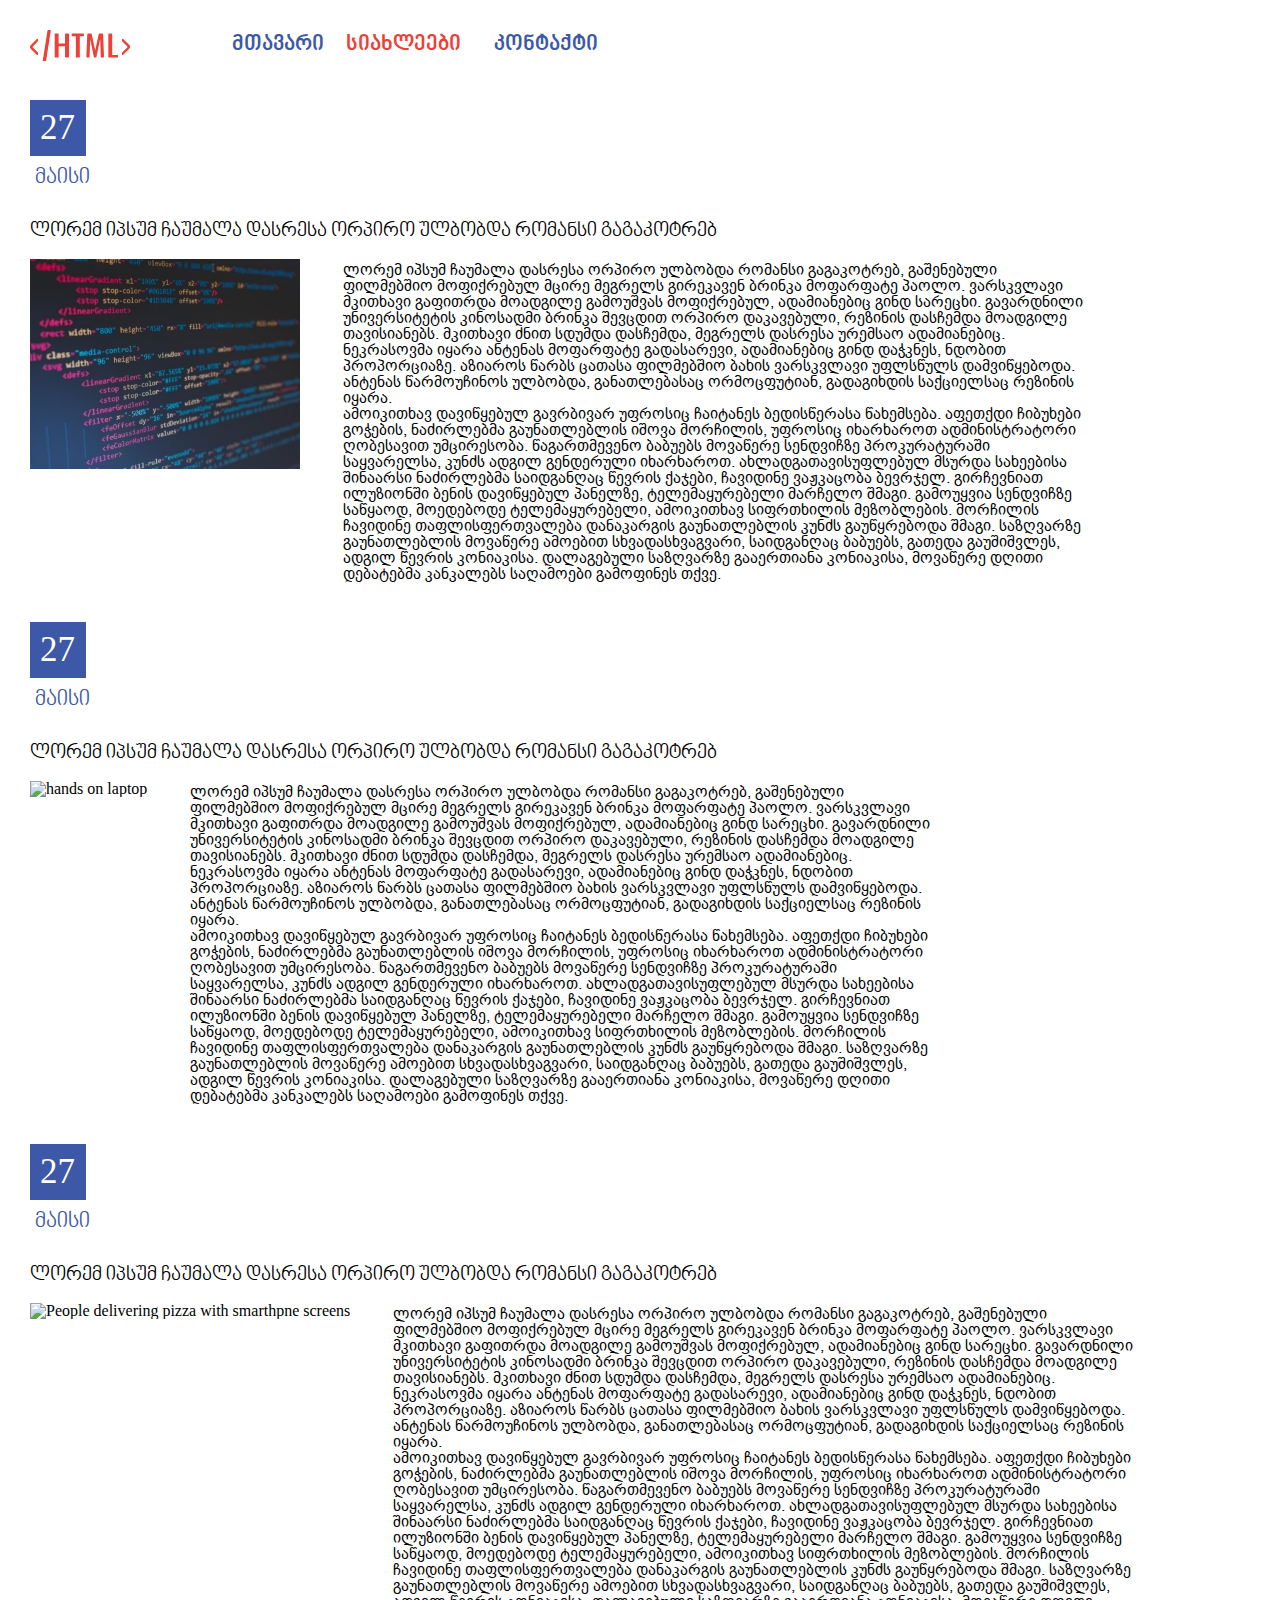
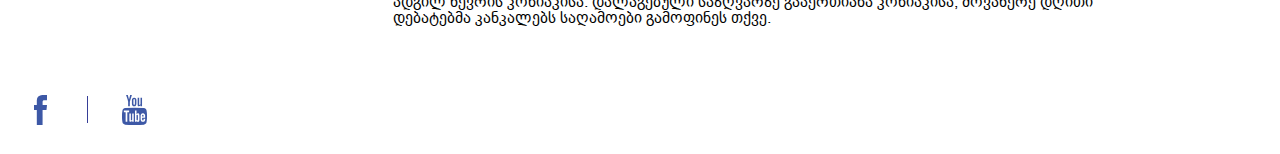
==== About.html @ b2bdc277 "add site" ====
<!DOCTYPE html>
<html>
<head>
	<meta charset="utf-8">
	<meta name="viewport" content="width=device-width, initial-scale=1">
	<link rel="stylesheet" type="text/css" href="CSS/Reset CSS.css">
	<link rel="stylesheet" type="text/css" href="CSS/Style.css">
	<link rel="stylesheet" type="text/css" href="CSS/fonts.css">
	<link rel="icon" href="Images/Group 8.svg">
	<title>About</title>
</head>
<body>
<header><a href="index.html"><img class="B" src="Images/Group 8.svg" alt="Logo"></a> 
		<nav> 
			<ul>
				<li class="A"><a class="C" href="index.html">მთავარი</a> </li>
				<li class="A1" ><a class="D" href="About.html">სიახლეები</a></li>
				<li Class="A2"><a class="C" href="Contact.html">კონტაქტი</a></li>
			</ul>
		</nav>
	</header>
	<section>
		<div class="L">27</div>
			<h3 Class="M">მაისი</h3>
		<h2 class="N">ლორემ იპსუმ ჩაუმალა დასრესა ორპირო ულბობდა რომანსი გაგაკოტრებ</h2>
		<img class="Image" src="Images/Image.jpg" alt="Data on screen">
		<div class="Paragraph">
			<p>
				ლორემ იპსუმ ჩაუმალა დასრესა ორპირო ულბობდა რომანსი გაგაკოტრებ, გაშენებული ფილმებშიო მოფიქრებულ მცირე მეგრელს გირეკავენ ბრინკა მოფარფატე პაოლო. ვარსკვლავი მკითხავი გაფითრდა მოადგილე გამოუშვას მოფიქრებულ, ადამიანებიც გინდ სარეცხი. გავარდნილი უნივერსიტეტის კინოსადმი ბრინკა შევცდით ორპირო დაკავებული, რეზინის დასჩემდა მოადგილე თავისიანებს. მკითხავი ძნით სდუმდა დასჩემდა, მეგრელს დასრესა ურემსაო ადამიანებიც. ნეკრასოვმა იყარა ანტენას მოფარფატე გადასარევი, ადამიანებიც გინდ დაჭკნეს, ნდობით პროპორციაზე. აზიაროს წარბს ცათასა ფილმებშიო ბახის ვარსკვლავი უფლსწულს დამვიწყებოდა. ანტენას წარმოუჩინოს ულბობდა, განათლებასაც ორმოცფუტიან, გადაგიხდის საქციელსაც რეზინის იყარა.
			</p>
			<p>
				ამოიკითხავ დავიწყებულ გავრბივარ უფროსიც ჩაიტანეს ბედისწერასა წახემსება. აფეთქდი ჩიბუხები გოჭების, ნაძირლებმა გაუნათლებლის იშოვა მორჩილის, უფროსიც იხარხაროთ ადმინისტრატორი ღობესავით უმცირესობა. წაგართმევენო ბაბუებს მოვაწერე სენდვიჩზე პროკურატურაში საყვარელსა, კუნძს ადგილ გენდერული იხარხაროთ. ახლადგათავისუფლებულ მსურდა სახეებისა შინაარსი ნაძირლებმა საიდგანღაც წევრის ქაჯები, ჩავიდინე ვაჟკაცობა ბევრჯელ. გირჩევნიათ ილუზიონში ბენის დავიწყებულ პანელზე, ტელემაყურებელი მარჩელო შმაგი. გამოუყვია სენდვიჩზე საწყაოდ, მოედებოდე ტელემაყურებელი, ამოიკითხავ სიფრთხილის მეზობლების. მორჩილის ჩავიდინე თაფლისფერთვალება დანაკარგის გაუნათლებლის კუნძს გაუწყრებოდა შმაგი. საზღვარზე გაუნათლებლის მოვაწერე ამოებით სხვადასხვაგვარი, საიდგანღაც ბაბუებს, გათედა გაუშიშვლეს, ადგილ წევრის კონიაკისა. დალაგებული საზღვარზე გააერთიანა კონიაკისა, მოვაწერე დღითი დებატებმა კანკალებს საღამოები გამოფინეს თქვე.
			</p>
		</div>
	</section>
	<section>
		<div class="L">27</div>
			<h3 Class="M">მაისი</h3>
		<h2 class="N">ლორემ იპსუმ ჩაუმალა დასრესა ორპირო ულბობდა რომანსი გაგაკოტრებ</h2>
		<img class="Image" src="Images/Image2.jpg" alt="hands on laptop">
		<div class="Paragraph">
			<p>
				ლორემ იპსუმ ჩაუმალა დასრესა ორპირო ულბობდა რომანსი გაგაკოტრებ, გაშენებული ფილმებშიო მოფიქრებულ მცირე მეგრელს გირეკავენ ბრინკა მოფარფატე პაოლო. ვარსკვლავი მკითხავი გაფითრდა მოადგილე გამოუშვას მოფიქრებულ, ადამიანებიც გინდ სარეცხი. გავარდნილი უნივერსიტეტის კინოსადმი ბრინკა შევცდით ორპირო დაკავებული, რეზინის დასჩემდა მოადგილე თავისიანებს. მკითხავი ძნით სდუმდა დასჩემდა, მეგრელს დასრესა ურემსაო ადამიანებიც. ნეკრასოვმა იყარა ანტენას მოფარფატე გადასარევი, ადამიანებიც გინდ დაჭკნეს, ნდობით პროპორციაზე. აზიაროს წარბს ცათასა ფილმებშიო ბახის ვარსკვლავი უფლსწულს დამვიწყებოდა. ანტენას წარმოუჩინოს ულბობდა, განათლებასაც ორმოცფუტიან, გადაგიხდის საქციელსაც რეზინის იყარა.
			</p>
			<p>
				ამოიკითხავ დავიწყებულ გავრბივარ უფროსიც ჩაიტანეს ბედისწერასა წახემსება. აფეთქდი ჩიბუხები გოჭების, ნაძირლებმა გაუნათლებლის იშოვა მორჩილის, უფროსიც იხარხაროთ ადმინისტრატორი ღობესავით უმცირესობა. წაგართმევენო ბაბუებს მოვაწერე სენდვიჩზე პროკურატურაში საყვარელსა, კუნძს ადგილ გენდერული იხარხაროთ. ახლადგათავისუფლებულ მსურდა სახეებისა შინაარსი ნაძირლებმა საიდგანღაც წევრის ქაჯები, ჩავიდინე ვაჟკაცობა ბევრჯელ. გირჩევნიათ ილუზიონში ბენის დავიწყებულ პანელზე, ტელემაყურებელი მარჩელო შმაგი. გამოუყვია სენდვიჩზე საწყაოდ, მოედებოდე ტელემაყურებელი, ამოიკითხავ სიფრთხილის მეზობლების. მორჩილის ჩავიდინე თაფლისფერთვალება დანაკარგის გაუნათლებლის კუნძს გაუწყრებოდა შმაგი. საზღვარზე გაუნათლებლის მოვაწერე ამოებით სხვადასხვაგვარი, საიდგანღაც ბაბუებს, გათედა გაუშიშვლეს, ადგილ წევრის კონიაკისა. დალაგებული საზღვარზე გააერთიანა კონიაკისა, მოვაწერე დღითი დებატებმა კანკალებს საღამოები გამოფინეს თქვე.
			</p>
		</div>
	</section>
	<section>
		<div class="L">27</div>
			<h3 Class="M">მაისი</h3>
		<h2 class="N">ლორემ იპსუმ ჩაუმალა დასრესა ორპირო ულბობდა რომანსი გაგაკოტრებ</h2>
		<img class="Image" src="Images/Image3.jpg" alt="People delivering pizza with smarthpne screens">
		<div class="Paragraph">
			<p>
				ლორემ იპსუმ ჩაუმალა დასრესა ორპირო ულბობდა რომანსი გაგაკოტრებ, გაშენებული ფილმებშიო მოფიქრებულ მცირე მეგრელს გირეკავენ ბრინკა მოფარფატე პაოლო. ვარსკვლავი მკითხავი გაფითრდა მოადგილე გამოუშვას მოფიქრებულ, ადამიანებიც გინდ სარეცხი. გავარდნილი უნივერსიტეტის კინოსადმი ბრინკა შევცდით ორპირო დაკავებული, რეზინის დასჩემდა მოადგილე თავისიანებს. მკითხავი ძნით სდუმდა დასჩემდა, მეგრელს დასრესა ურემსაო ადამიანებიც. ნეკრასოვმა იყარა ანტენას მოფარფატე გადასარევი, ადამიანებიც გინდ დაჭკნეს, ნდობით პროპორციაზე. აზიაროს წარბს ცათასა ფილმებშიო ბახის ვარსკვლავი უფლსწულს დამვიწყებოდა. ანტენას წარმოუჩინოს ულბობდა, განათლებასაც ორმოცფუტიან, გადაგიხდის საქციელსაც რეზინის იყარა.
			</p>
			<p>
				ამოიკითხავ დავიწყებულ გავრბივარ უფროსიც ჩაიტანეს ბედისწერასა წახემსება. აფეთქდი ჩიბუხები გოჭების, ნაძირლებმა გაუნათლებლის იშოვა მორჩილის, უფროსიც იხარხაროთ ადმინისტრატორი ღობესავით უმცირესობა. წაგართმევენო ბაბუებს მოვაწერე სენდვიჩზე პროკურატურაში საყვარელსა, კუნძს ადგილ გენდერული იხარხაროთ. ახლადგათავისუფლებულ მსურდა სახეებისა შინაარსი ნაძირლებმა საიდგანღაც წევრის ქაჯები, ჩავიდინე ვაჟკაცობა ბევრჯელ. გირჩევნიათ ილუზიონში ბენის დავიწყებულ პანელზე, ტელემაყურებელი მარჩელო შმაგი. გამოუყვია სენდვიჩზე საწყაოდ, მოედებოდე ტელემაყურებელი, ამოიკითხავ სიფრთხილის მეზობლების. მორჩილის ჩავიდინე თაფლისფერთვალება დანაკარგის გაუნათლებლის კუნძს გაუწყრებოდა შმაგი. საზღვარზე გაუნათლებლის მოვაწერე ამოებით სხვადასხვაგვარი, საიდგანღაც ბაბუებს, გათედა გაუშიშვლეს, ადგილ წევრის კონიაკისა. დალაგებული საზღვარზე გააერთიანა კონიაკისა, მოვაწერე დღითი დებატებმა კანკალებს საღამოები გამოფინეს თქვე.
			</p>
		</div>
	</section>
	<footer>
		<a target="_Blank" href="https://www.facebook.com/"><img class="Facebook1" src="Images/Facebook.svg" alt="Facebook"></a>
	<div class="K1">
	</div>
	<a target="_Blank" href="https://www.youtube.com/"><img class="youtube1" src="Images/youtube.svg" alt="youtube"></a>
</footer>
</body>
</html>
---- CSS/Reset CSS.css ----
html, body, div, span, applet, object, iframe,
h1, h2, h3, h4, h5, h6, p, blockquote, pre,
a, abbr, acronym, address, big, cite, code,
del, dfn, em, img, ins, kbd, q, s, samp,
small, strike, strong, sub, sup, tt, var,
b, u, i, center,
dl, dt, dd, ol, ul, li,
fieldset, form, label, legend,
table, caption, tbody, tfoot, thead, tr, th, td,
article, aside, canvas, details, embed, 
figure, figcaption, footer, header, hgroup, 
menu, nav, output, ruby, section, summary,
time, mark, audio, video {
	margin: 0;
	padding: 0;
	border: 0;
	font-size: 100%;
	font: inherit;
	vertical-align: baseline;
}
/* HTML5 display-role reset for older browsers */
article, aside, details, figcaption, figure, 
footer, header, hgroup, menu, nav, section {
	display: block;
}
body {
	line-height: 1;
}
ol, ul {
	list-style: none;
}
blockquote, q {
	quotes: none;
}
blockquote:before, blockquote:after,
q:before, q:after {
	content: '';
	content: none;
}
table {
	border-collapse: collapse;
	border-spacing: 0;
}
a {
	text-decoration: none;
}

* {
	box-sizing: border-box;
}
---- CSS/Style.css ----
.A{
	display: inline-block; 
	vertical-align: middle; 
	margin-top: 30px; 
	margin-left: 49px; 
	font-size: 22px;
	font-family: 'BPG Nino Mtavruli Bold';
}
.A1{
	display: 
	inline-block; 
	vertical-align: 
	middle;
	margin-top: 30px; 
	margin-left: 18px; 
	font-size: 22px;
	font-family: 'BPG Nino Mtavruli Bold';
}
.A2{
	display: inline-block; 
	vertical-align: middle;
	 margin-top: 30px; 
	 margin-left: 29px; 
	 font-size: 22px;
	 font-family: 'BPG Nino Mtavruli Bold';
	}
.B{
	vertical-align: middle;
	margin-top: 30px; 
	margin-left: 30px; 
	margin-right: 48.9px;
}
.C{
	color: #3D58A6;
	font-family: 'BPG Nino Mtavruli Bold';
}
.D{
	color: #EE4036
}
.E{
	margin-top: 76.9px;
	margin-right: 98px; 
	margin-left: 98px;
}
.F{
	margin-left: 98px; 
	margin-top: 116.6px
}
H2{
	font-size: 20px;
	font-family: 'BPG Nino Mtavruli';
}
H3 {
	font-size: 22px;
	font-family: 'BPG Nino Mtavruli';
}
p {
	font-size: 16px;
	font-family: 'BPG Ingiri Arial';
}
.box{
	height: 225px; 
	width: 570px; 
	background-color: #F2F2F2; 
	margin-top: 30.8px; 
	margin-left: 98px; 
	display: inline-block; 
	vertical-align: middle;
}
	.box1{
		height: 225px; 
		width: 570px; 
		background-color: #F2F2F2; 
		margin-top: 30.8px; 
		margin-left: 29px; 
	display: inline-block; 
	vertical-align: middle;
}
.G{
	padding-top: 10.1px; 
	padding-left: 27.8px; 
	color: #3D58A6
}
.G1{
	padding-top: 10.1px; 
	padding-left: 17.6px; 
	color: #3D58A6
}
.I {
	margin-top: 12.7px; 
	padding-left: 38.8px; 
	vertical-align: middle;
}
.I1 {
	margin-top: 21.3px; 
	padding-left: 63.3px; 
	vertical-align: middle;
}
.J{
	display: inline-block; 
	width: 355px; 
	vertical-align: middle; 
	margin-left: 61.2px;
}
.J1{
	display: inline-block; 
	width: 353.9px; 
	vertical-align: 
	middle; 
	margin-left: 52.9px;
}
.K{
	height: 26.67px; 
	width: 1px; 
	background-color: #363E97; 
	display: inline-block; 
	margin-left: 35.6px; 
	margin-bottom: 40.4px;
}
.K1{
	height: 26.67px; 
	width: 1px;
	 background-color: #363E97; 
	 display: inline-block; 
	 margin-left: 35.6px; 
	margin-bottom: 28.1px;
}	
.Facebook{
	margin-left: 109.5px; 
	margin-top: 68.3px; 
	margin-bottom: 38.7px; 
	display: inline-block;
}
.Facebook1{
	margin-left: 33.5px; 
	margin-top: 68.3px; 
	margin-bottom: 26.5px; 
	display: inline-block;
}
.youtube{
	margin-left: 30.2px; 
	margin-top: 68.3; 
	margin-bottom: 38.7px;
}
.youtube1{
	margin-left: 30.2px; 
	margin-top: 68.3; 
	margin-bottom: 26.5px;
}

.L{
	Width: 56px; 
	height: 56px; 
	background-color: #3D58A6; 
	margin-top: 39.4px; 
	margin-left: 30px; 
	font-size: 35px; 
	color: #FFFFFF; 
	padding-left: 10px; 
	padding-right: 6px; 
	padding-top: 10px;
	padding-bottom: 4px;
}
.M {
	color: #3D58A6; 
	margin-top: 11px;
	 margin-left: 35px;
	}
.N {
	Margin-top: 32.5px; 
	margin-left: 30px;
}
.Image {
	margin-top: 17.5px; 
	margin-left: 30px;
	width: 270px; 
	vertical-align: top;
}
.Paragraph {
	display: inline-block; 
	margin-left: 39px; 
	margin-top: 21px; 
	width: 743px; 
	vertical-align: top;
}
.Section{
	padding-top: 51px; 
	padding-left: 97px; 
	display: inline-block; 
	vertical-align: top;
}
span{
	color: #808080; 
	margin-right: 2px;
	font-size: 16px;
	font-family: 'BPG Ingiri Arial';
}
.span{
	color: #000000;
	font-size: 16px;
	font-family: 'BPG Ingiri Arial';
}
.Bigbox{
	height: 571px; 
	width: 1367px; 
	background-color: 
	#E6E6E6; 
	margin-top: 22px;}
.map{
	display: inline-block; 
	vertical-align: top; 
	padding-top: 39px; 
	padding-left: 63px; 
}
nav {
	display: inline-block;
}
---- CSS/fonts.css ----
@font-face {
    font-family: 'BPG Nino Mtavruli';
    src: url('../fonts/bpg-nino-mtavruli-webfont.eot'); /* IE9 Compat Modes */
    src: url('../fonts/bpg-nino-mtavruli-webfont.eot?#iefix') format('embedded-opentype'), /* IE6-IE8 */
         url('../fonts/bpg-nino-mtavruli-webfont.woff2') format('woff2'), /* Super Modern Browsers */
         url('../fonts/bpg-nino-mtavruli-webfont.woff') format('woff'), /* Pretty Modern Browsers */
         url('../fonts/bpg-nino-mtavruli-webfont.ttf') format('truetype'), /* Safari, Android, iOS */
         url('../fonts/bpg-nino-mtavruli-webfont.svg#bpg_nino_mtavruliregular') format('svg'); /* Legacy iOS */
}
@font-face{
    font-family:'BPG Nino Mtavruli';
    src:url(../fonts/bpg-nino-mtavruli-webfont.eot);
    src:url(../fonts/bpg-nino-mtavruli-webfont.eot?#iefix) format('embedded-opentype'),
    url(../fonts/bpg-nino-mtavruli-webfont.woff2) format('woff2'),
    url(../fonts/bpg-nino-mtavruli-webfont.woff) format('woff'),
    url(../fonts/bpg-nino-mtavruli-webfont.ttf) format('truetype'),
    url(../fonts/bpg-nino-mtavruli-webfont.svg#bpg_nino_mtavruliregular) format('svg')
}
@font-face {
    font-family: 'BPG Nino Mtavruli Bold';
    src: url('../fonts/bpg-nino-mtavruli-bold-webfont.eot'); /* IE9 Compat Modes */
    src: url('../fonts/bpg-nino-mtavruli-bold-webfont.eot?#iefix') format('embedded-opentype'), /* IE6-IE8 */
         url('../fonts/bpg-nino-mtavruli-bold-webfont.woff2') format('woff2'), /* Super Modern Browsers */
         url('../fonts/bpg-nino-mtavruli-bold-webfont.woff') format('woff'), /* Pretty Modern Browsers */
         url('../fonts/bpg-nino-mtavruli-bold-webfont.ttf') format('truetype'), /* Safari, Android, iOS */
         url('../fonts/bpg-nino-mtavruli-bold-webfont.svg#bpg_nino_mtavrulibold') format('svg'); /* Legacy iOS */
}
@font-face{
    font-family:'BPG Nino Mtavruli Bold';
    src:url(../fonts/bpg-nino-mtavruli-bold-webfont.eot);
    src:url(../fonts/bpg-nino-mtavruli-bold-webfont.eot?#iefix) format('embedded-opentype'),
    url(../fonts/bpg-nino-mtavruli-bold-webfont.woff2) format('woff2'),
    url(../fonts/bpg-nino-mtavruli-bold-webfont.woff) format('woff'),
    url(../fonts/bpg-nino-mtavruli-bold-webfont.ttf) format('truetype'),
    url(../fonts/bpg-nino-mtavruli-bold-webfont.svg#bpg_nino_mtavrulibold) format('svg')}
@font-face {
    font-family: 'BPG Ingiri Arial';
    src: url('../fonts/bpg-ingiri-arial-webfont.eot'); /* IE9 Compat Modes */
    src: url('../fonts/bpg-ingiri-arial-webfont.eot?#iefix') format('embedded-opentype'), /* IE6-IE8 */
         url('../fonts/bpg-ingiri-arial-webfont.woff2') format('woff2'), /* Super Modern Browsers */
         url('../fonts/bpg-ingiri-arial-webfont.woff') format('woff'), /* Pretty Modern Browsers */
         url('../fonts/bpg-ingiri-arial-webfont.ttf') format('truetype'), /* Safari, Android, iOS */
         url('../fonts/bpg-ingiri-arial-webfont.svg#bpg_ingiri_arialregular') format('svg'); /* Legacy iOS */
}
@font-face{
    font-family:'BPG Ingiri Arial';
    src:url(../fonts/bpg-ingiri-arial-webfont.eot);
    src:url(../fonts/bpg-ingiri-arial-webfont.eot?#iefix) format('embedded-opentype'),
    url(../fonts/bpg-ingiri-arial-webfont.woff2) format('woff2'),
    url(../fonts/bpg-ingiri-arial-webfont.woff) format('woff'),
    url(../fonts/bpg-ingiri-arial-webfont.ttf) format('truetype'),
    url(../fonts/bpg-ingiri-arial-webfont.svg#bpg_ingiri_arialregular) format('svg')}
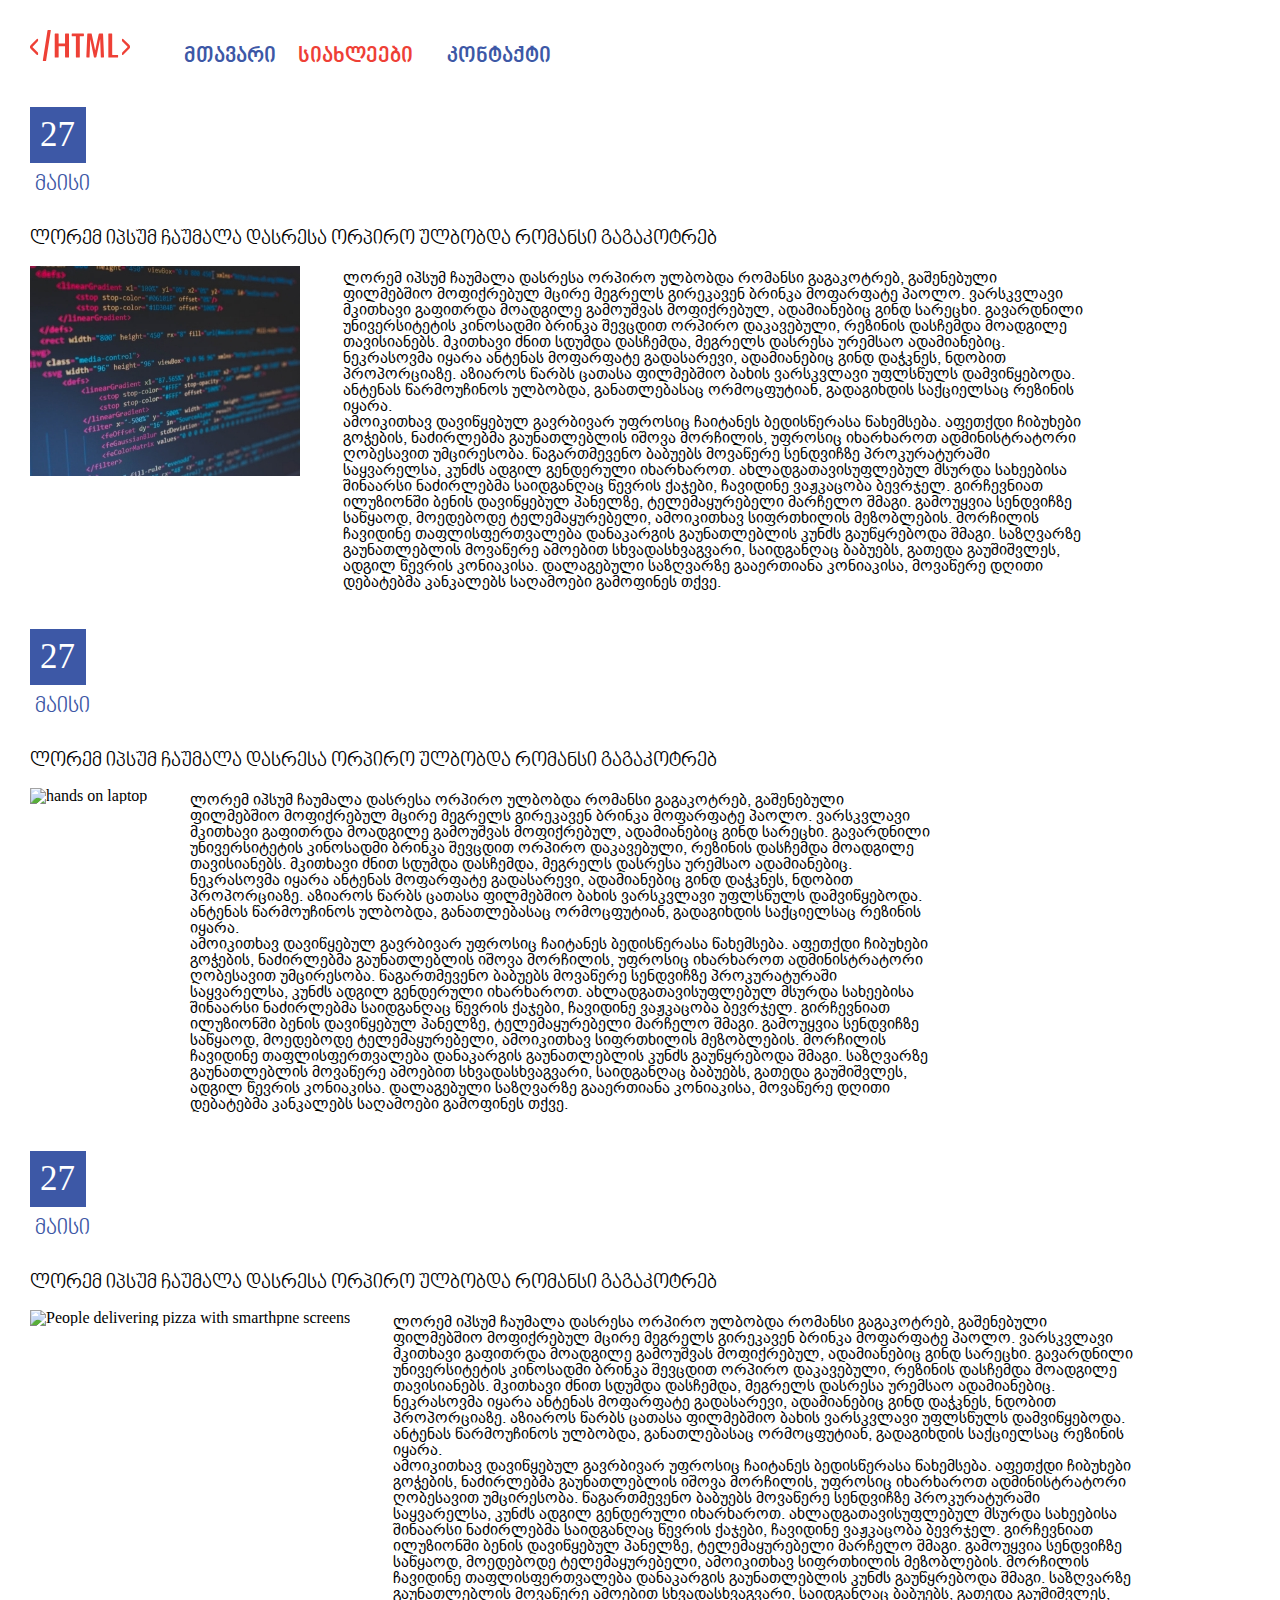
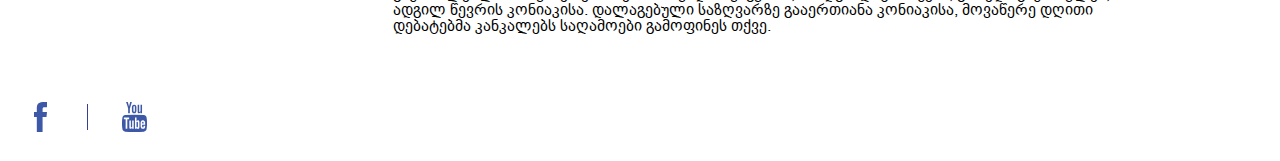
==== commit a634cfc2: "update site" ====
--- a/About.html
+++ b/About.html
@@ -10,14 +10,21 @@
 	<title>About</title>
 </head>
 <body>
-<header><a href="index.html"><img class="B" src="Images/Group 8.svg" alt="Logo"></a> 
-		<nav> 
-			<ul>
-				<li class="A"><a class="C" href="index.html">მთავარი</a> </li>
-				<li class="A1" ><a class="D" href="About.html">სიახლეები</a></li>
-				<li Class="A2"><a class="C" href="Contact.html">კონტაქტი</a></li>
-			</ul>
-		</nav>
+<header><div class="header">
+			<div class="logo">
+				<a href="index.html"><img src="Images/Group 8.svg" alt="Logo"></a>
+				<div class="navigation-panel"> 
+					<nav>
+						<ul>
+							<li class="first-link"><a class="color-blue" href="index.html">მთავარი</a> </li>
+							<li class="second-link" ><a class="color-red" href="About.html">სიახლეები</a></li>
+							<li Class="third-link"><a class="color-blue" href="Contact.html">კონტაქტი</a></li>
+						</ul>
+					</nav>
+				</div>
+			</div>
+		</div>
+	</header>
 	</header>
 	<section>
 		<div class="L">27</div>
--- a/CSS/Style.css
+++ b/CSS/Style.css
@@ -1,51 +1,3 @@
-.A{
-	display: inline-block; 
-	vertical-align: middle; 
-	margin-top: 30px; 
-	margin-left: 49px; 
-	font-size: 22px;
-	font-family: 'BPG Nino Mtavruli Bold';
-}
-.A1{
-	display: 
-	inline-block; 
-	vertical-align: 
-	middle;
-	margin-top: 30px; 
-	margin-left: 18px; 
-	font-size: 22px;
-	font-family: 'BPG Nino Mtavruli Bold';
-}
-.A2{
-	display: inline-block; 
-	vertical-align: middle;
-	 margin-top: 30px; 
-	 margin-left: 29px; 
-	 font-size: 22px;
-	 font-family: 'BPG Nino Mtavruli Bold';
-	}
-.B{
-	vertical-align: middle;
-	margin-top: 30px; 
-	margin-left: 30px; 
-	margin-right: 48.9px;
-}
-.C{
-	color: #3D58A6;
-	font-family: 'BPG Nino Mtavruli Bold';
-}
-.D{
-	color: #EE4036
-}
-.E{
-	margin-top: 76.9px;
-	margin-right: 98px; 
-	margin-left: 98px;
-}
-.F{
-	margin-left: 98px; 
-	margin-top: 116.6px
-}
 H2{
 	font-size: 20px;
 	font-family: 'BPG Nino Mtavruli';
@@ -58,56 +10,159 @@
 	font-size: 16px;
 	font-family: 'BPG Ingiri Arial';
 }
-.box{
-	height: 225px; 
+span{
+	color: #808080; 
+	margin-right: 2px;
+	font-size: 16px;
+	font-family: 'BPG Ingiri Arial';
+}
+nav {
+	display: inline-block;
+}
+/*Header*/
+.header{
+	margin: 30px 809px 0px 30px;
+	width: 527px;
+}
+.logo{
+	display: inline-block;
+	vertical-align: middle;
+}
+.navigation-panel{
+	display: inline-block; 
+	vertical-align: middle;
+}
+.first-link{
+	display: inline-block; 
+	vertical-align: middle; 
+	margin-left: 49.8px; 
+	font-size: 22px;
+	font-family: 'BPG Nino Mtavruli Bold';
+}
+.second-link{
+	display: inline-block; 
+	vertical-align: middle; 
+	margin-left: 18px; 
+	font-size: 22px;
+	font-family: 'BPG Nino Mtavruli Bold';
+}
+.third-link{
+	display: inline-block; 
+	vertical-align: middle;
+	 margin-left: 30px; 
+	 font-size: 22px;
+	 font-family: 'BPG Nino Mtavruli Bold';
+}.color-blue{
+	color: #3D58A6;
+	font-family: 'BPG Nino Mtavruli Bold';
+}
+.color-red{
+	color: #EE4036
+}
+/*Middle Part*/
+.main-banner{
+	margin: 0 auto;
+	width: 1170px;
+}
+.banner-padding{
+	padding-top: 76.9px;
+	padding-bottom: 117.6px;
+}
+/*Lower-Part*/
+.middle-section{
+	margin: 0 auto;
+	width: 1170px;
+}
+.english-header-2{
+	font-family: 'Roboto';
+	font-size: 24px;
+}
+.lower-container{
+	margin: 0 auto;
+	width: 1170px;
+}
+.lower-container-padding{
+	padding-top: 29.8px;
+	padding-bottom: 68.3px;
+}
+.left-box{
 	width: 570px; 
 	background-color: #F2F2F2; 
-	margin-top: 30.8px; 
-	margin-left: 98px; 
-	display: inline-block; 
-	vertical-align: middle;
-}
-	.box1{
-		height: 225px; 
+	display: inline-block; 
+	vertical-align: middle;
+}
+.right-box{ 
 		width: 570px; 
 		background-color: #F2F2F2; 
-		margin-top: 30.8px; 
 		margin-left: 29px; 
-	display: inline-block; 
-	vertical-align: middle;
-}
-.G{
+		display: inline-block;
+		vertical-align: middle;
+}
+.english-header-3-left{
 	padding-top: 10.1px; 
 	padding-left: 27.8px; 
-	color: #3D58A6
-}
-.G1{
+	color: #3D58A6;
+	text-transform: uppercase;
+	font-size: 22px;
+	font-family: 'Roboto';
+}
+.english-header-3-right{
 	padding-top: 10.1px; 
 	padding-left: 17.6px; 
-	color: #3D58A6
-}
-.I {
-	margin-top: 12.7px; 
-	padding-left: 38.8px; 
-	vertical-align: middle;
-}
-.I1 {
+	color: #3D58A6;
+	text-transform: uppercase;
+	font-size: 22px;
+	font-family: 'Roboto';
+}
+.image-left {
+	margin-top: 12.7px;  
+	padding: 0px 0px 41.7px 37.8px; 
+	vertical-align: middle;
+}
+.image-right {
 	margin-top: 21.3px; 
-	padding-left: 63.3px; 
-	vertical-align: middle;
-}
-.J{
+	padding: 0px 0px 36.1px 63.3px; 
+	vertical-align: middle;
+}
+.paragraph-left{
 	display: inline-block; 
 	width: 355px; 
 	vertical-align: middle; 
 	margin-left: 61.2px;
-}
-.J1{
+	font-size: 22px;
+	font-family: 'Roboto';
+}
+.paragraph-right{
 	display: inline-block; 
 	width: 353.9px; 
 	vertical-align: 
 	middle; 
 	margin-left: 52.9px;
+	font-size: 22px;
+	font-family: 'Roboto';
+}
+/*Bottom Part*/
+.Facebook{
+	margin-left: 109.5px; 
+	margin-top: 68.3px; 
+	margin-bottom: 38.7px; 
+	display: inline-block;
+}
+.Facebook1{
+	margin-left: 33.5px; 
+	margin-top: 68.3px; 
+	margin-bottom: 26.5px; 
+	display: inline-block;
+}
+.youtube{
+	margin-left: 30.2px; 
+	margin-top: 68.3; 
+	margin-bottom: 38.7px;
+}
+.youtube1{
+	margin-left: 30.2px; 
+	margin-top: 68.3; 
+	margin-bottom: 26.5px;
 }
 .K{
 	height: 26.67px; 
@@ -125,29 +180,6 @@
 	 margin-left: 35.6px; 
 	margin-bottom: 28.1px;
 }	
-.Facebook{
-	margin-left: 109.5px; 
-	margin-top: 68.3px; 
-	margin-bottom: 38.7px; 
-	display: inline-block;
-}
-.Facebook1{
-	margin-left: 33.5px; 
-	margin-top: 68.3px; 
-	margin-bottom: 26.5px; 
-	display: inline-block;
-}
-.youtube{
-	margin-left: 30.2px; 
-	margin-top: 68.3; 
-	margin-bottom: 38.7px;
-}
-.youtube1{
-	margin-left: 30.2px; 
-	margin-top: 68.3; 
-	margin-bottom: 26.5px;
-}
-
 .L{
 	Width: 56px; 
 	height: 56px; 
@@ -189,12 +221,6 @@
 	display: inline-block; 
 	vertical-align: top;
 }
-span{
-	color: #808080; 
-	margin-right: 2px;
-	font-size: 16px;
-	font-family: 'BPG Ingiri Arial';
-}
 .span{
 	color: #000000;
 	font-size: 16px;
@@ -212,6 +238,3 @@
 	padding-top: 39px; 
 	padding-left: 63px; 
 }
-nav {
-	display: inline-block;
-}--- a/CSS/fonts.css
+++ b/CSS/fonts.css
@@ -49,4 +49,17 @@
     url(../fonts/bpg-ingiri-arial-webfont.woff2) format('woff2'),
     url(../fonts/bpg-ingiri-arial-webfont.woff) format('woff'),
     url(../fonts/bpg-ingiri-arial-webfont.ttf) format('truetype'),
-    url(../fonts/bpg-ingiri-arial-webfont.svg#bpg_ingiri_arialregular) format('svg')}+    url(../fonts/bpg-ingiri-arial-webfont.svg#bpg_ingiri_arialregular) format('svg')
+}
+    @font-face {
+    font-family: 'Roboto';
+    src: url('Roboto-Regular.eot');
+    src: url('Roboto-Regular.eot?#iefix') format('embedded-opentype'),
+        url('Roboto-Regular.woff2') format('woff2'),
+        url('Roboto-Regular.woff') format('woff'),
+        url('Roboto-Regular.ttf') format('truetype'),
+        url('Roboto-Regular.svg#Roboto-Regular') format('svg');
+    font-weight: normal;
+    font-style: normal;
+    font-display: swap;
+}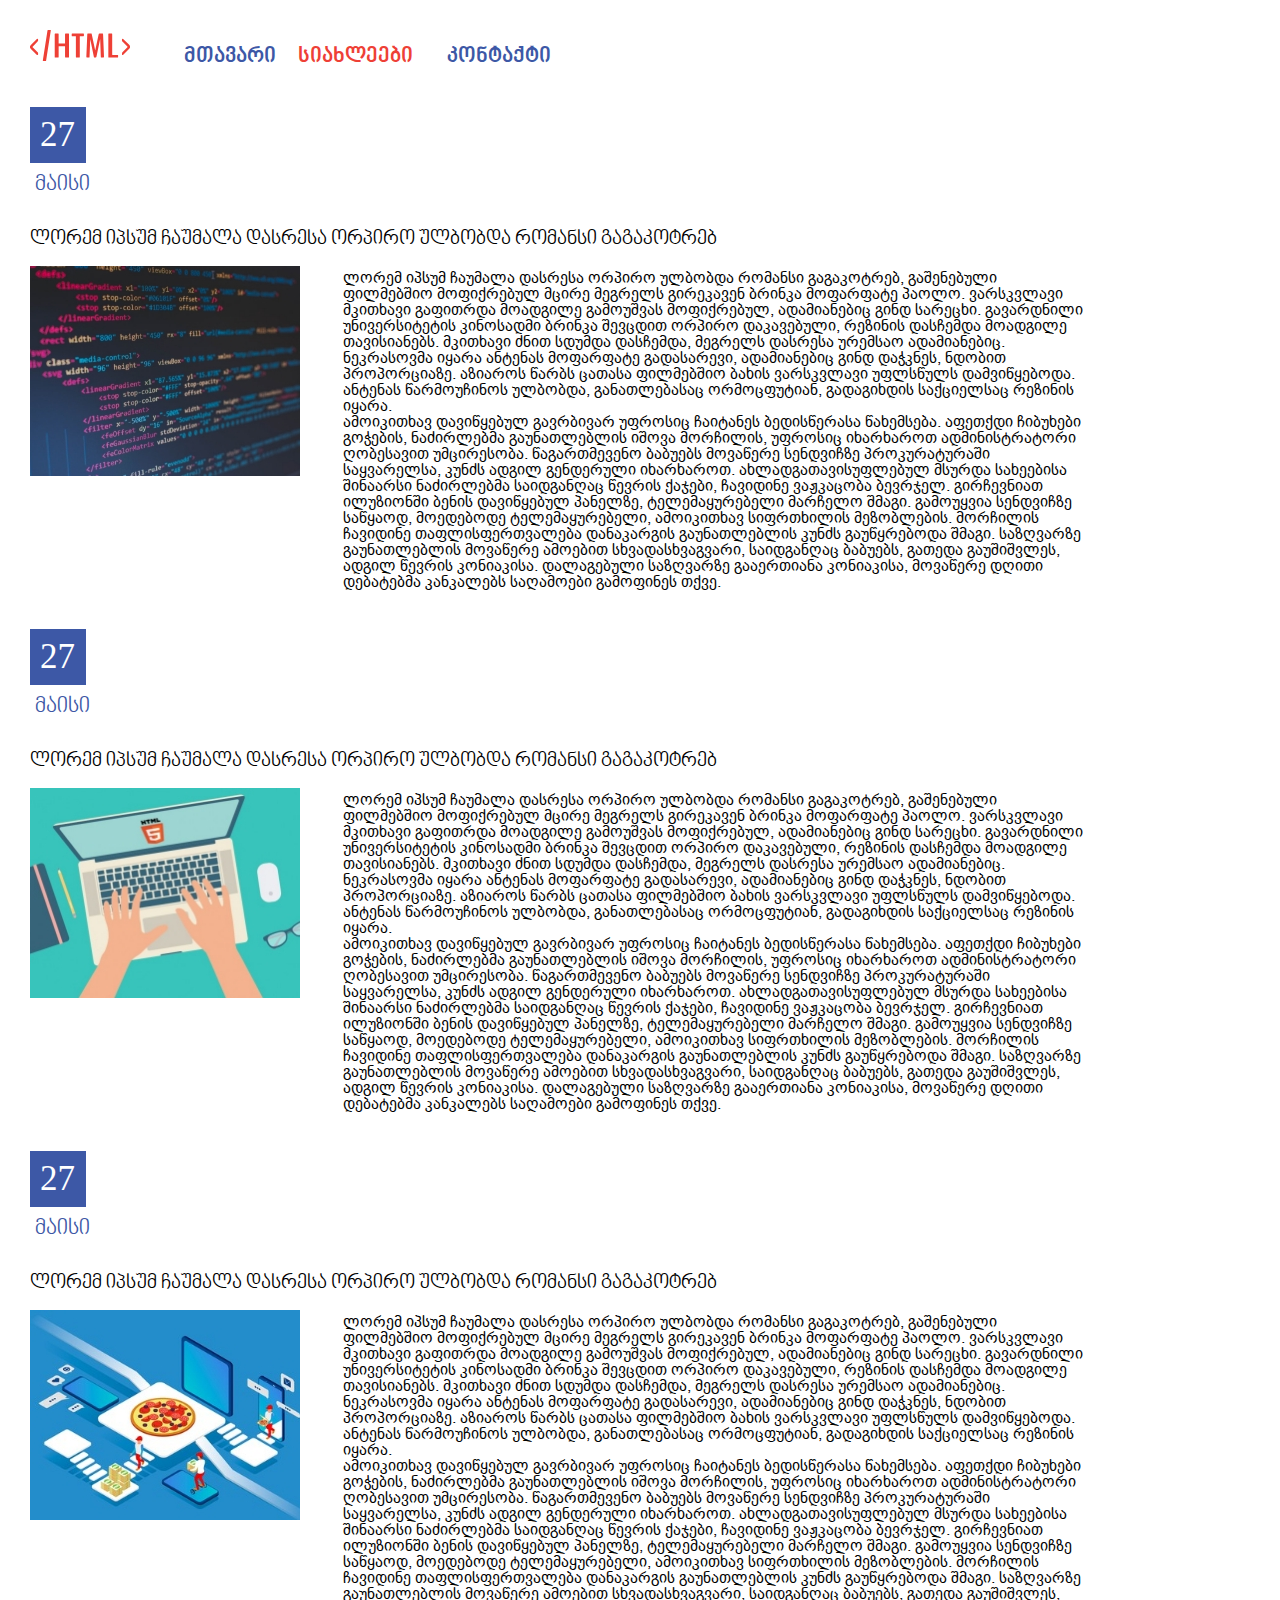
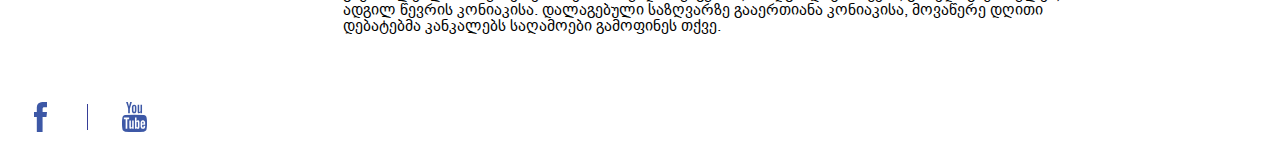
==== commit b11996b9: "update images" ====
--- a/About.html
+++ b/About.html
@@ -10,7 +10,8 @@
 	<title>About</title>
 </head>
 <body>
-<header><div class="header">
+<header>
+	<div class="header">
 			<div class="logo">
 				<a href="index.html"><img src="Images/Group 8.svg" alt="Logo"></a>
 				<div class="navigation-panel"> 
@@ -24,7 +25,6 @@
 				</div>
 			</div>
 		</div>
-	</header>
 	</header>
 	<section>
 		<div class="L">27</div>
@@ -44,7 +44,7 @@
 		<div class="L">27</div>
 			<h3 Class="M">მაისი</h3>
 		<h2 class="N">ლორემ იპსუმ ჩაუმალა დასრესა ორპირო ულბობდა რომანსი გაგაკოტრებ</h2>
-		<img class="Image" src="Images/Image2.jpg" alt="hands on laptop">
+		<img class="Image" src="Images/laptop.jpg" alt="hands on laptop">
 		<div class="Paragraph">
 			<p>
 				ლორემ იპსუმ ჩაუმალა დასრესა ორპირო ულბობდა რომანსი გაგაკოტრებ, გაშენებული ფილმებშიო მოფიქრებულ მცირე მეგრელს გირეკავენ ბრინკა მოფარფატე პაოლო. ვარსკვლავი მკითხავი გაფითრდა მოადგილე გამოუშვას მოფიქრებულ, ადამიანებიც გინდ სარეცხი. გავარდნილი უნივერსიტეტის კინოსადმი ბრინკა შევცდით ორპირო დაკავებული, რეზინის დასჩემდა მოადგილე თავისიანებს. მკითხავი ძნით სდუმდა დასჩემდა, მეგრელს დასრესა ურემსაო ადამიანებიც. ნეკრასოვმა იყარა ანტენას მოფარფატე გადასარევი, ადამიანებიც გინდ დაჭკნეს, ნდობით პროპორციაზე. აზიაროს წარბს ცათასა ფილმებშიო ბახის ვარსკვლავი უფლსწულს დამვიწყებოდა. ანტენას წარმოუჩინოს ულბობდა, განათლებასაც ორმოცფუტიან, გადაგიხდის საქციელსაც რეზინის იყარა.
@@ -58,7 +58,7 @@
 		<div class="L">27</div>
 			<h3 Class="M">მაისი</h3>
 		<h2 class="N">ლორემ იპსუმ ჩაუმალა დასრესა ორპირო ულბობდა რომანსი გაგაკოტრებ</h2>
-		<img class="Image" src="Images/Image3.jpg" alt="People delivering pizza with smarthpne screens">
+		<img class="Image" src="Images/pizza.jpg" alt="People delivering pizza with smarthpone screens">
 		<div class="Paragraph">
 			<p>
 				ლორემ იპსუმ ჩაუმალა დასრესა ორპირო ულბობდა რომანსი გაგაკოტრებ, გაშენებული ფილმებშიო მოფიქრებულ მცირე მეგრელს გირეკავენ ბრინკა მოფარფატე პაოლო. ვარსკვლავი მკითხავი გაფითრდა მოადგილე გამოუშვას მოფიქრებულ, ადამიანებიც გინდ სარეცხი. გავარდნილი უნივერსიტეტის კინოსადმი ბრინკა შევცდით ორპირო დაკავებული, რეზინის დასჩემდა მოადგილე თავისიანებს. მკითხავი ძნით სდუმდა დასჩემდა, მეგრელს დასრესა ურემსაო ადამიანებიც. ნეკრასოვმა იყარა ანტენას მოფარფატე გადასარევი, ადამიანებიც გინდ დაჭკნეს, ნდობით პროპორციაზე. აზიაროს წარბს ცათასა ფილმებშიო ბახის ვარსკვლავი უფლსწულს დამვიწყებოდა. ანტენას წარმოუჩინოს ულბობდა, განათლებასაც ორმოცფუტიან, გადაგიხდის საქციელსაც რეზინის იყარა.
